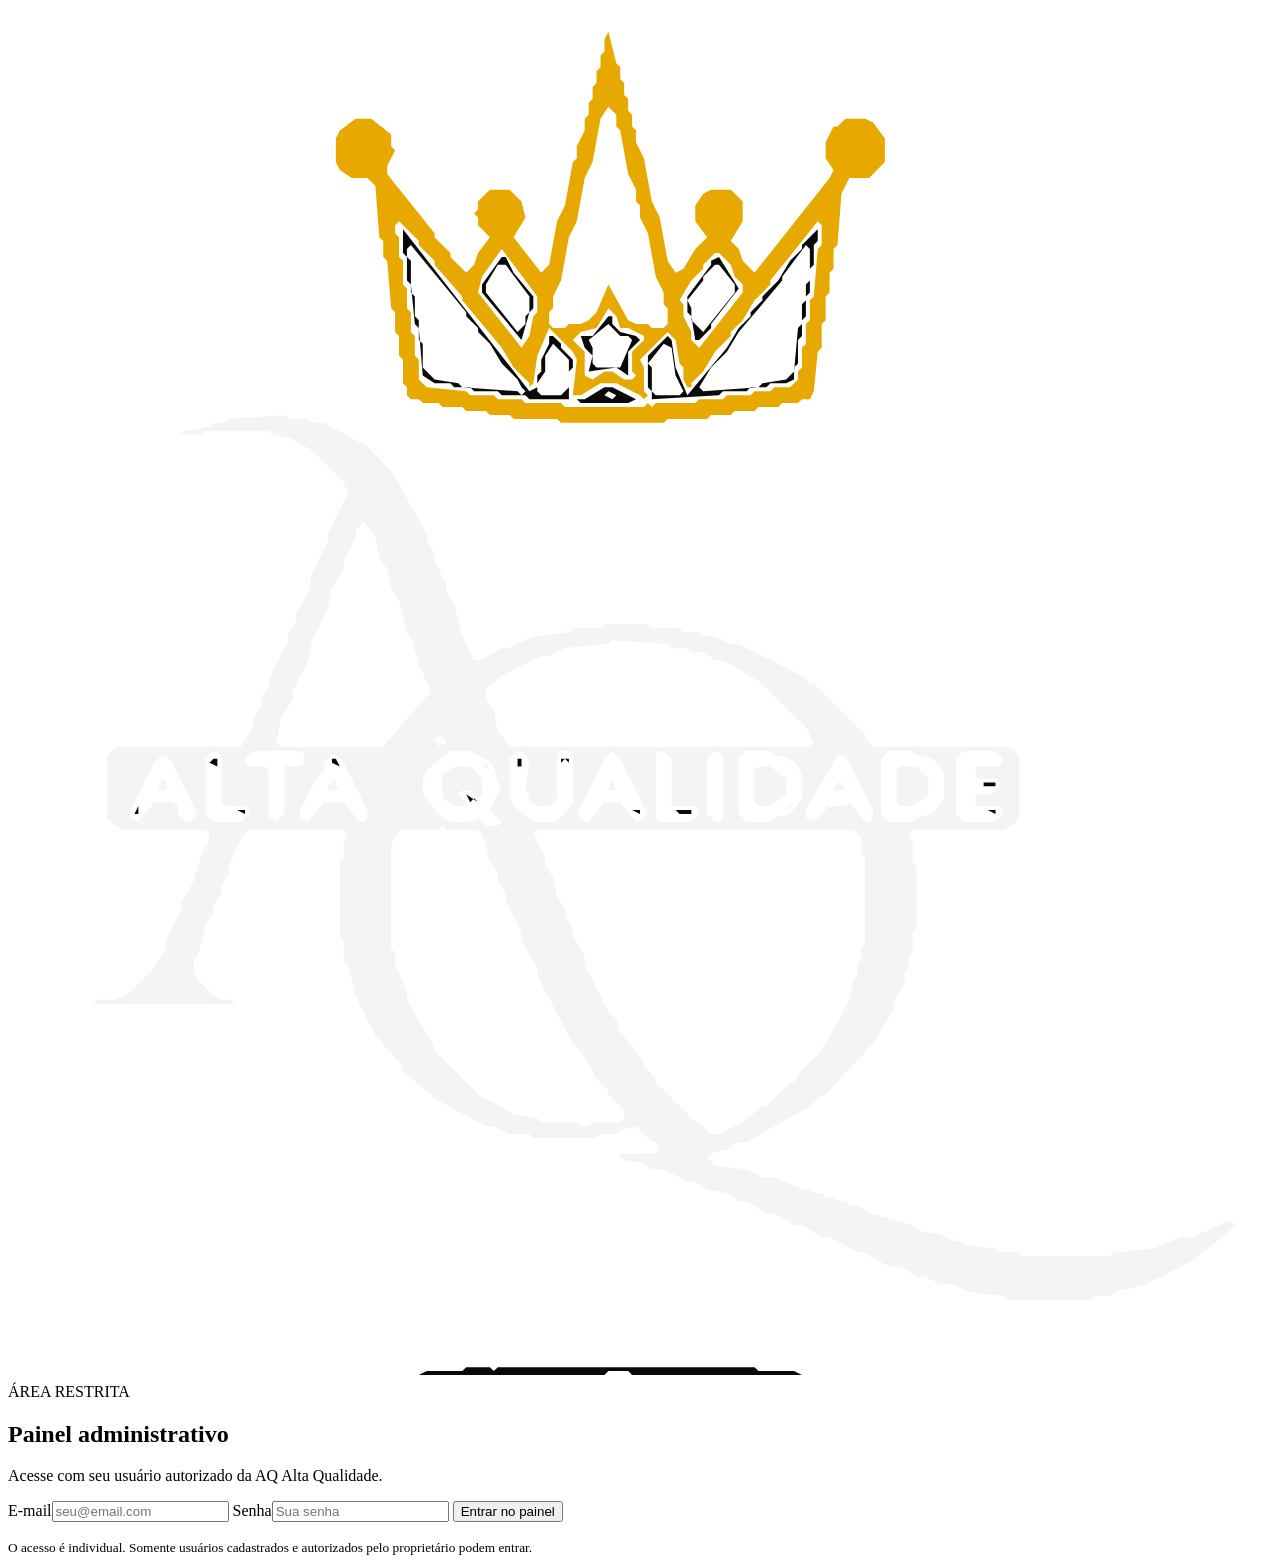
==== admin.html @ 597dc945 "Add AQ administrative panel shell" ====
<!doctype html>
<html lang="pt-BR">
<head>
  <meta charset="UTF-8">
  <meta name="viewport" content="width=device-width, initial-scale=1">
  <meta name="theme-color" content="#000000">
  <meta name="robots" content="noindex,nofollow">
  <title>Painel administrativo | AQ Alta Qualidade</title>
  <link rel="preconnect" href="https://fonts.googleapis.com">
  <link rel="preconnect" href="https://fonts.gstatic.com" crossorigin>
  <link href="https://fonts.googleapis.com/css2?family=DM+Sans:wght@400;500;600;700&family=Playfair+Display:wght@600;700&display=swap" rel="stylesheet">
  <link rel="stylesheet" href="admin.css">
</head>
<body class="admin-body">
  <main id="loginView" class="login-wrap">
    <section class="login-card">
      <a href="index.html" class="login-brand"><img src="assets/aq-logo.svg" alt="AQ Alta Qualidade"></a>
      <span class="eyebrow">ÁREA RESTRITA</span>
      <h1>Painel administrativo</h1>
      <p>Acesse com seu usuário autorizado da AQ Alta Qualidade.</p>
      <form id="loginForm">
        <label>E-mail<input id="loginEmail" type="email" autocomplete="username" required placeholder="seu@email.com"></label>
        <label>Senha<input id="loginPassword" type="password" autocomplete="current-password" required placeholder="Sua senha"></label>
        <button class="primary-btn" type="submit" id="loginButton">Entrar no painel</button>
      </form>
      <p class="login-feedback" id="loginFeedback" role="status"></p>
      <small>O acesso é individual. Somente usuários cadastrados e autorizados pelo proprietário podem entrar.</small>
    </section>
  </main>

  <div id="adminApp" class="admin-shell" hidden>
    <aside class="sidebar" id="sidebar">
      <a class="side-brand" href="index.html"><img src="assets/aq-logo.svg" alt="AQ Alta Qualidade"></a>
      <div class="side-caption">GESTÃO DA LOJA</div>
      <nav class="side-nav" aria-label="Navegação administrativa">
        <button class="nav-item active" data-view="overview"><span>▦</span> Visão geral</button>
        <button class="nav-item" data-view="products"><span>◇</span> Produtos</button>
        <button class="nav-item" data-view="categories"><span>▤</span> Categorias</button>
        <button class="nav-item" data-view="orders"><span>▣</span> Pedidos</button>
        <button class="nav-item" data-view="coupons"><span>%</span> Cupons</button>
        <button class="nav-item" data-view="admins"><span>♙</span> Administradores</button>
        <button class="nav-item" data-view="settings"><span>⚙</span> Configurações</button>
      </nav>
      <div class="sidebar-bottom"><span class="connection-dot" id="connectionDot"></span><span id="connectionText">Verificando conexão</span></div>
    </aside>

    <section class="admin-main">
      <header class="admin-topbar">
        <button id="menuButton" class="mobile-menu" aria-label="Abrir menu">☰</button>
        <div><span class="eyebrow">AQ ALTA QUALIDADE</span><h1 id="viewTitle">Visão geral</h1></div>
        <div class="account-area"><div class="account-meta"><strong id="accountEmail">Administrador</strong><small id="accountRole">Acesso autorizado</small></div><button id="logoutButton" class="logout-btn">Sair</button></div>
      </header>
      <div id="notice" class="notice" role="status" hidden></div>

      <section class="view active" id="view-overview">
        <div class="welcome-row"><div><h2>Resumo da operação</h2><p>Indicadores calculados com os registros disponíveis no banco.</p></div><button class="secondary-btn" id="refreshOverview">Atualizar dados</button></div>
        <div class="metric-grid">
          <article class="metric-card"><span>Pedidos registrados</span><strong id="metricOrders">0</strong><small>Total no banco</small></article>
          <article class="metric-card"><span>Faturamento registrado</span><strong id="metricRevenue">R$ 0,00</strong><small>Pedidos não cancelados</small></article>
          <article class="metric-card"><span>Produtos ativos</span><strong id="metricProducts">0</strong><small>Catálogo publicado</small></article>
          <article class="metric-card"><span>Estoque baixo</span><strong id="metricLowStock">0</strong><small>Abaixo do limite cadastrado</small></article>
        </div>
        <div class="content-card"><div class="card-heading"><div><h3>Pedidos recentes</h3><p>Últimos pedidos cadastrados no sistema.</p></div><button class="text-btn" data-go="orders">Ver todos</button></div><div class="table-wrap"><table><thead><tr><th>Pedido</th><th>Cliente</th><th>Data</th><th>Status</th><th>Total</th></tr></thead><tbody id="recentOrders"><tr><td colspan="5" class="empty-cell">Nenhum pedido registrado.</td></tr></tbody></table></div></div>
        <p class="data-note">Os indicadores começam vazios. Não há vendas, estoque ou pedidos fictícios cadastrados como dados reais.</p>
      </section>

      <section class="view" id="view-products">
        <div class="view-toolbar"><div><h2>Catálogo de produtos</h2><p>Cadastre produtos reais, preços, imagens e estoque.</p></div><button class="primary-btn" id="newProduct">Novo produto</button></div>
        <div class="content-card"><div class="table-wrap"><table><thead><tr><th>Produto</th><th>Categoria</th><th>Preço</th><th>Estoque</th><th>Visibilidade</th><th>Ações</th></tr></thead><tbody id="productsTable"><tr><td colspan="6" class="empty-cell">Carregando produtos...</td></tr></tbody></table></div></div>
      </section>

      <section class="view" id="view-categories">
        <div class="view-toolbar"><div><h2>Categorias</h2><p>Organize a vitrine e os filtros da loja.</p></div><button class="primary-btn" id="newCategory">Nova categoria</button></div>
        <div class="content-card"><div class="table-wrap"><table><thead><tr><th>Nome</th><th>Slug</th><th>Produtos</th><th>Status</th><th>Ações</th></tr></thead><tbody id="categoriesTable"><tr><td colspan="5" class="empty-cell">Carregando categorias...</td></tr></tbody></table></div></div>
      </section>

      <section class="view" id="view-orders">
        <div class="view-toolbar"><div><h2>Pedidos</h2><p>Consulte pedidos e atualize o andamento.</p></div><select id="orderFilter" class="filter-select"><option value="">Todos os status</option><option value="pending">Pendente</option><option value="paid">Pago</option><option value="processing">Em preparação</option><option value="shipped">Enviado</option><option value="completed">Concluído</option><option value="cancelled">Cancelado</option></select></div>
        <div class="content-card"><div class="table-wrap"><table><thead><tr><th>Pedido</th><th>Cliente</th><th>Data</th><th>Pagamento</th><th>Status</th><th>Total</th><th>Ações</th></tr></thead><tbody id="ordersTable"><tr><td colspan="7" class="empty-cell">Carregando pedidos...</td></tr></tbody></table></div></div>
      </section>

      <section class="view" id="view-coupons">
        <div class="view-toolbar"><div><h2>Cupons e promoções</h2><p>Configure códigos e regras comerciais reais.</p></div><button class="primary-btn" id="newCoupon">Novo cupom</button></div>
        <div class="content-card"><div class="table-wrap"><table><thead><tr><th>Código</th><th>Desconto</th><th>Validade</th><th>Usos</th><th>Status</th><th>Ações</th></tr></thead><tbody id="couponsTable"><tr><td colspan="6" class="empty-cell">Carregando cupons...</td></tr></tbody></table></div></div>
      </section>

      <section class="view" id="view-admins">
        <div class="view-toolbar"><div><h2>Administradores</h2><p>O proprietário cria usuários no Supabase Auth e concede acesso nesta área.</p></div><div class="permission-hint">Não existe cadastro público de administradores.</div></div>
        <div class="content-card"><div class="table-wrap"><table><thead><tr><th>Nome</th><th>E-mail</th><th>Permissão</th><th>Status</th><th>Ações</th></tr></thead><tbody id="adminsTable"><tr><td colspan="5" class="empty-cell">Carregando administradores...</td></tr></tbody></table></div></div>
        <div class="help-card"><strong>Como adicionar alguém com segurança</strong><ol><li>O proprietário cria o usuário em Authentication, no painel Supabase.</li><li>O proprietário copia o UID do usuário.</li><li>Um administrador autorizado insere o UID, e-mail e papel na tabela <code>admin_users</code>, usando o SQL de configuração documentado.</li></ol><p>Não compartilhe senhas entre pessoas. Cada administrador deve usar seu próprio e-mail e senha.</p></div>
      </section>

      <section class="view" id="view-settings">
        <div class="view-toolbar"><div><h2>Configurações da loja</h2><p>Dados comerciais que serão exibidos no site e usados nas integrações.</p></div></div>
        <form id="settingsForm" class="content-card settings-grid">
          <label>Nome da loja<input name="store_name" maxlength="100" placeholder="AQ Alta Qualidade"></label>
          <label>WhatsApp comercial<input name="whatsapp" maxlength="30" placeholder="A configurar pelo proprietário"></label>
          <label>E-mail de atendimento<input name="support_email" type="email" maxlength="150"></label>
          <label>Instagram<input name="instagram_url" type="url" maxlength="250" placeholder="https://instagram.com/..."></label>
          <label>Limite para alerta de estoque<input name="low_stock_threshold" type="number" min="0" max="100000" value="5"></label>
          <label>Moeda<input value="BRL (Real brasileiro)" disabled></label>
          <div class="settings-actions"><button class="primary-btn" type="submit">Salvar configurações</button><span id="settingsFeedback" role="status"></span></div>
        </form>
        <div class="help-card"><strong>Integrações ainda não ativadas</strong><p>Mercado Pago, cálculo de frete, transportadora, cupons no checkout e confirmação automática de pagamento dependem de contas e credenciais do proprietário. Nenhuma chave privada deve ser inserida no navegador ou no GitHub.</p></div>
      </section>
    </section>
  </div>

  <dialog id="entityDialog" class="entity-dialog"><form id="entityForm" method="dialog"><div class="dialog-head"><div><span class="eyebrow">AQ ALTA QUALIDADE</span><h2 id="dialogTitle">Cadastro</h2></div><button type="button" id="dialogClose" class="dialog-close" aria-label="Fechar">×</button></div><div id="dialogFields" class="dialog-fields"></div><div class="dialog-actions"><button type="button" class="secondary-btn" id="dialogCancel">Cancelar</button><button type="submit" class="primary-btn" id="dialogSave">Salvar</button></div><p id="dialogFeedback" class="dialog-feedback" role="status"></p></form></dialog>

  <script src="admin-config.js"></script>
  <script type="module" src="admin.js"></script>
</body>
</html>
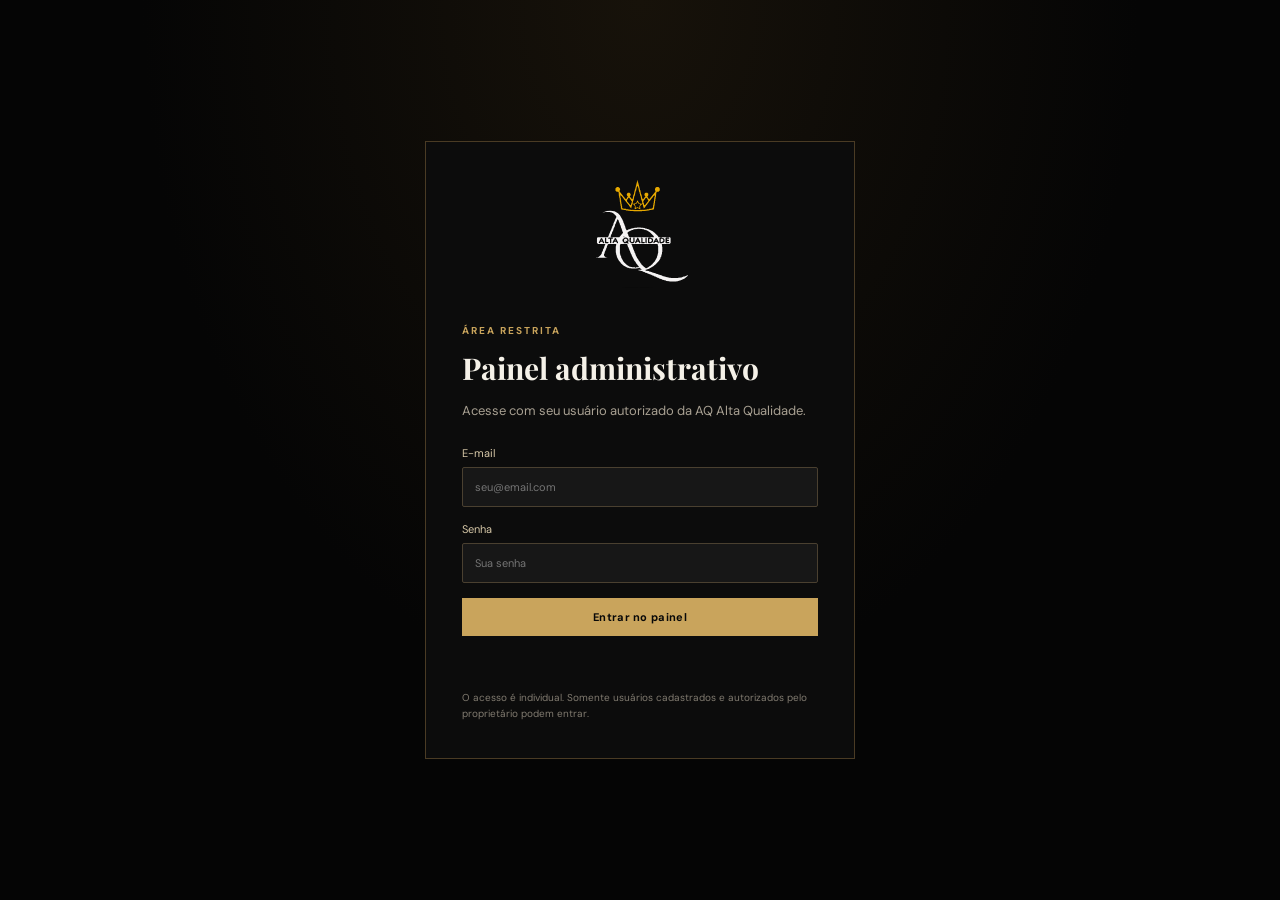
==== commit 9a10b39c: "Clarify recent revenue dashboard metric" ====
--- a/admin.html
+++ b/admin.html
@@ -56,7 +56,7 @@
         <div class="welcome-row"><div><h2>Resumo da operação</h2><p>Indicadores calculados com os registros disponíveis no banco.</p></div><button class="secondary-btn" id="refreshOverview">Atualizar dados</button></div>
         <div class="metric-grid">
           <article class="metric-card"><span>Pedidos registrados</span><strong id="metricOrders">0</strong><small>Total no banco</small></article>
-          <article class="metric-card"><span>Faturamento registrado</span><strong id="metricRevenue">R$ 0,00</strong><small>Pedidos não cancelados</small></article>
+          <article class="metric-card"><span>Faturamento recente</span><strong id="metricRevenue">R$ 0,00</strong><small>Soma dos 8 pedidos mais recentes, sem cancelados</small></article>
           <article class="metric-card"><span>Produtos ativos</span><strong id="metricProducts">0</strong><small>Catálogo publicado</small></article>
           <article class="metric-card"><span>Estoque baixo</span><strong id="metricLowStock">0</strong><small>Abaixo do limite cadastrado</small></article>
         </div>
--- a/admin.css
+++ b/admin.css
@@ -0,0 +1,2 @@
+:root{color-scheme:dark;--bg:#050505;--panel:#101010;--panel2:#151515;--line:#30291d;--gold:#c9a45c;--gold2:#ead39e;--text:#f5f1e8;--muted:#a8a092;--red:#e46f65;--green:#78b58a;font-family:"DM Sans",sans-serif}*{box-sizing:border-box}body{margin:0;background:var(--bg);color:var(--text)}button,input,select{font:inherit}button{cursor:pointer}.admin-body{min-height:100vh}.eyebrow{font-size:10px;letter-spacing:2px;color:var(--gold);font-weight:700}.login-wrap{min-height:100vh;display:grid;place-items:center;padding:24px;background:radial-gradient(ellipse at 50% 0,#17120a 0,#050505 55%)}.login-card{width:min(430px,100%);padding:36px;background:#0c0c0c;border:1px solid #4a3b24}.login-brand{display:block;text-align:center;margin-bottom:25px}.login-brand img{width:125px;height:110px;object-fit:contain}.login-card h1,.admin-topbar h1,.dialog-head h2{font:700 30px "Playfair Display",serif;margin:9px 0}.login-card>p{color:var(--muted);font-size:13px;line-height:1.6}.login-card form{display:grid;gap:15px;margin:25px 0}.login-card label,.dialog-fields label,.settings-grid label{display:grid;gap:7px;color:#d7c8a8;font-size:11px}.login-card input,.dialog-fields input,.dialog-fields select,.dialog-fields textarea,.settings-grid input,.filter-select{width:100%;min-width:0;padding:12px;background:#171717;border:1px solid #4a4030;color:#fff;border-radius:2px;outline:none}.login-card input:focus,.dialog-fields input:focus,.settings-grid input:focus{border-color:var(--gold)}.primary-btn,.secondary-btn,.logout-btn{border:1px solid var(--gold);padding:11px 16px;background:var(--gold);color:#080808;font-size:11px;font-weight:700;letter-spacing:.3px}.primary-btn:hover{background:var(--gold2)}.secondary-btn,.logout-btn{background:transparent;color:var(--gold2)}.login-card small{display:block;color:#817b70;font-size:10px;line-height:1.6}.login-feedback,.dialog-feedback{color:#e5a29a;font-size:11px;min-height:16px}.admin-shell{min-height:100vh}.admin-shell[hidden],.login-wrap[hidden]{display:none}.sidebar{position:fixed;inset:0 auto 0 0;width:240px;padding:24px 16px;background:#090909;border-right:1px solid var(--line);display:flex;flex-direction:column;z-index:10}.side-brand{display:block;text-align:center;padding:4px 0 25px;border-bottom:1px solid var(--line)}.side-brand img{width:116px;height:85px;object-fit:contain}.side-caption{font-size:9px;letter-spacing:1.8px;color:#777;margin:26px 10px 12px}.side-nav{display:grid;gap:5px}.nav-item{border:0;background:transparent;color:#c5beb1;text-align:left;padding:12px 11px;font-size:12px;border-left:2px solid transparent}.nav-item span{display:inline-block;width:26px;color:var(--gold);font-size:15px}.nav-item:hover,.nav-item.active{background:#19150e;color:#fff;border-left-color:var(--gold)}.sidebar-bottom{margin-top:auto;padding:14px 8px;color:var(--muted);font-size:10px;border-top:1px solid var(--line)}.connection-dot{display:inline-block;width:7px;height:7px;border-radius:50%;background:#9b8060;margin-right:7px}.connection-dot.online{background:var(--green)}.connection-dot.offline{background:var(--red)}.admin-main{margin-left:240px;min-height:100vh;padding:0 34px 50px}.admin-topbar{min-height:100px;border-bottom:1px solid var(--line);display:flex;align-items:center;justify-content:space-between;gap:20px}.admin-topbar h1{font-size:25px;margin:5px 0}.account-area{display:flex;align-items:center;gap:16px}.account-meta{text-align:right;display:grid;gap:4px}.account-meta strong{font-size:11px}.account-meta small{font-size:10px;color:var(--muted)}.logout-btn{padding:9px 13px}.mobile-menu{display:none;background:none;color:var(--gold);border:1px solid var(--line);padding:8px}.view{display:none;padding-top:30px}.view.active{display:block}.welcome-row,.view-toolbar,.card-heading{display:flex;align-items:center;justify-content:space-between;gap:20px}.welcome-row h2,.view-toolbar h2{font:600 22px "Playfair Display",serif;margin:0 0 6px}.welcome-row p,.view-toolbar p,.card-heading p{margin:0;color:var(--muted);font-size:11px}.metric-grid{display:grid;grid-template-columns:repeat(4,minmax(0,1fr));gap:14px;margin:25px 0}.metric-card,.content-card,.help-card{background:var(--panel);border:1px solid var(--line)}.metric-card{padding:19px}.metric-card span{display:block;color:#c4bba9;font-size:10px}.metric-card strong{display:block;font:700 27px "Playfair Display",serif;color:var(--gold2);margin:12px 0 7px}.metric-card small{font-size:9px;color:#817b70}.content-card{margin-top:22px;padding:18px}.card-heading{margin-bottom:16px}.card-heading h3{font:600 17px "Playfair Display",serif;margin:0 0 5px}.text-btn{background:none;border:0;color:var(--gold2);font-size:11px}.table-wrap{width:100%;overflow:auto}table{width:100%;border-collapse:collapse;white-space:nowrap}th{text-align:left;color:#a99e88;font-size:9px;letter-spacing:.7px;text-transform:uppercase;font-weight:600;padding:12px;border-bottom:1px solid var(--line)}td{padding:13px 12px;border-bottom:1px solid #242019;font-size:11px;color:#e7e0d4}tbody tr:last-child td{border-bottom:0}.empty-cell{text-align:center;color:#888;padding:28px}.data-note{font-size:10px;color:#8e877b;margin-top:14px}.notice{padding:12px 15px;margin-top:18px;background:#17130d;border:1px solid #514735;color:#e5cb91;font-size:11px}.notice.error{border-color:#6c332d;color:#f0aaa1}.view-toolbar{margin-bottom:20px}.filter-select{width:auto;min-width:170px}.status-pill{display:inline-block;padding:5px 8px;border:1px solid #514735;color:#dfc58e;font-size:9px}.status-pill.good{border-color:#345b3d;color:#9bd1a7}.status-pill.bad{border-color:#63362e;color:#f0a49b}.table-action{background:none;border:1px solid #514735;color:var(--gold2);padding:6px 9px;font-size:10px;margin-right:5px}.table-action.danger{color:#ee9b92;border-color:#613b35}.permission-hint{font-size:10px;color:var(--muted);max-width:280px;text-align:right}.help-card{padding:18px;margin-top:18px;color:#c9c0b0;font-size:11px;line-height:1.7}.help-card strong{color:var(--gold2)}.help-card ol{padding-left:20px}.help-card code{color:var(--gold2)}.settings-grid{display:grid;grid-template-columns:repeat(2,minmax(0,1fr));gap:16px}.settings-grid .settings-actions{grid-column:1/-1;display:flex;align-items:center;gap:14px}.settings-actions span{font-size:10px;color:var(--green)}.entity-dialog{width:min(600px,calc(100% - 24px));max-height:90vh;overflow:auto;background:#0d0d0d;border:1px solid #69522e;color:var(--text);padding:24px}.entity-dialog::backdrop{background:#000c}.dialog-head{display:flex;justify-content:space-between;align-items:center;border-bottom:1px solid var(--line);padding-bottom:15px}.dialog-head h2{font-size:23px}.dialog-close{background:none;border:0;color:#fff;font-size:28px}.dialog-fields{display:grid;grid-template-columns:1fr 1fr;gap:14px;padding:20px 0}.dialog-fields .full{grid-column:1/-1}.dialog-fields textarea{min-height:80px;resize:vertical}.dialog-actions{display:flex;justify-content:flex-end;gap:10px}.dialog-feedback{margin:12px 0 0}.login-card .primary-btn:disabled,.dialog-actions button:disabled{opacity:.6;cursor:wait}@media(max-width:1000px){.metric-grid{grid-template-columns:repeat(2,minmax(0,1fr))}.admin-main{padding:0 22px 40px}}@media(max-width:720px){.sidebar{transform:translateX(-100%);transition:transform .2s ease;width:250px;box-shadow:15px 0 40px #0008}.sidebar.open{transform:translateX(0)}.admin-main{margin-left:0;padding:0 15px 35px}.admin-topbar{min-height:84px;gap:10px}.mobile-menu{display:block}.admin-topbar h1{font-size:20px}.account-meta{display:none}.metric-grid{gap:9px}.metric-card{padding:14px}.metric-card strong{font-size:22px}.welcome-row,.view-toolbar{align-items:flex-start;flex-direction:column}.view-toolbar>.primary-btn,.view-toolbar>.filter-select{width:100%}.settings-grid{grid-template-columns:1fr}.settings-grid .settings-actions{grid-column:auto}.dialog-fields{grid-template-columns:1fr}.dialog-fields .full{grid-column:auto}.content-card{padding:12px}.login-card{padding:26px 20px}}
+[hidden]{display:none!important}.product-placeholder img{width:100%;height:100%;object-fit:cover;display:block}.product-placeholder{overflow:hidden}
